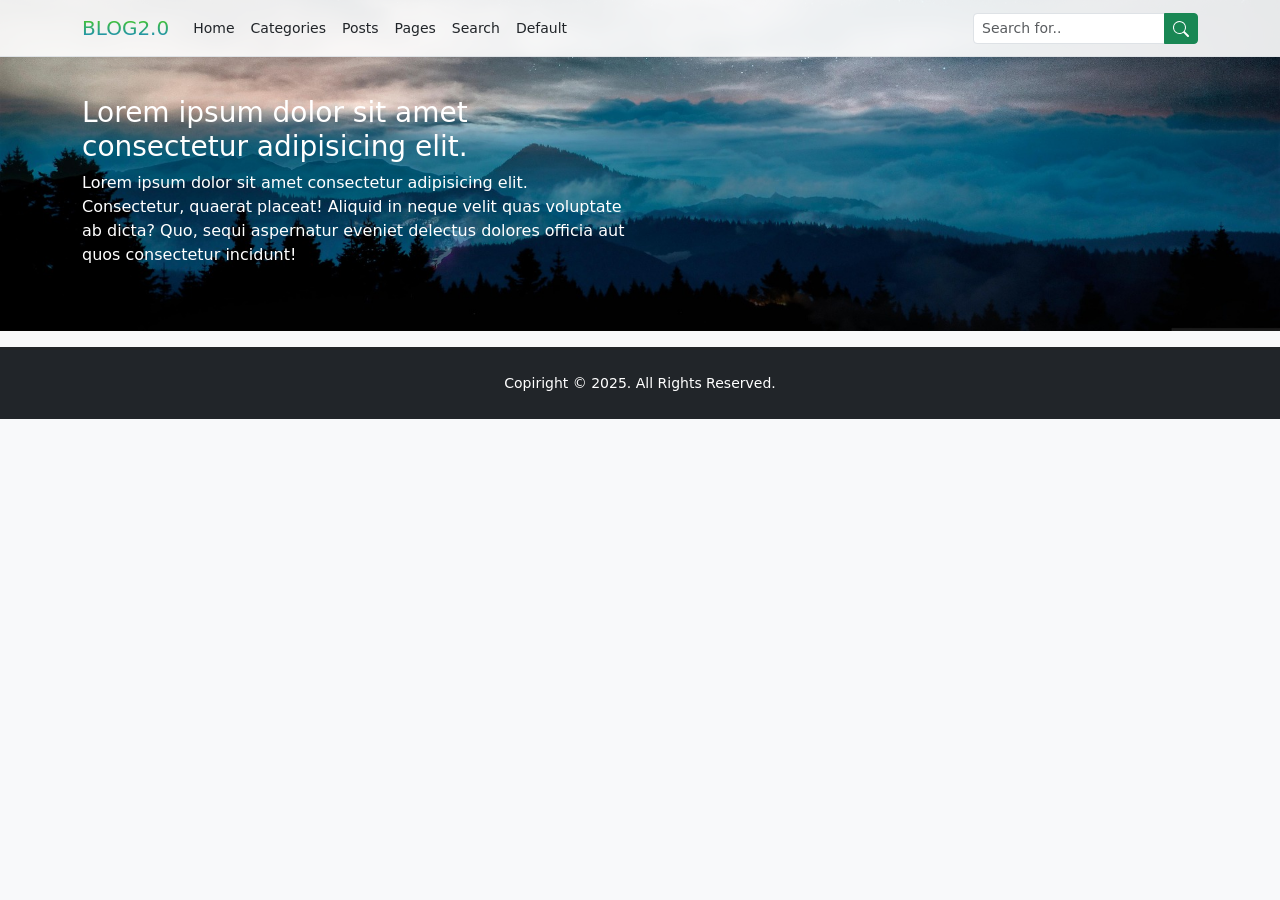
==== defauld.html @ bb2f2652 "Default Page Header created" ====
<!DOCTYPE html>
<html lang="en">
  <head>
    <meta charset="UTF-8" />
    <meta name="viewport" content="width=device-width, initial-scale=1.0" />
    <title>Default</title>
    <link
      rel="stylesheet"
      href="https://cdn.jsdelivr.net/npm/bootstrap@5.3.0/dist/css/bootstrap.min.css"
    />
    <link rel="stylesheet" href="style.css" />
    <script src="https://cdn.jsdelivr.net/npm/bootstrap@5.3.0/dist/js/bootstrap.bundle.min.js"></script>
  </head>
  <body class="bg-light">
    <!-- Navbar -->
    <nav
      class="navbar navbar-expand-lg bg-white small border-bottom shadow-sm fixed-top custom-nav"
      style="--bs-bg-opacity: .9;"
    >
      <div class="container">
        <a href="index.html" class="navbar-brand">
          <span class="brand-style brand-gradient"> BLOG2.0 </span>
        </a>
        <button
          type="button"
          class="navbar-toggler"
          data-bs-toggle="collapse"
          data-bs-target="#blog-navbar"
          aria-expanded="false"
          aria-label="Toggle Navigation"
        >
          <span class="navbar-toggler-icon"></span>
        </button>
        <div class="collapse navbar-collapse" id="blog-navbar">
          <ul class="navbar-nav me-auto mb-2 mb-lg-0">
            <li class="nav-item">
              <a href="#" class="nav-link text-dark">Home</a>
            </li>
            <li class="nav-item">
              <a href="#" class="nav-link text-dark">Categories</a>
            </li>
            <li class="nav-item">
              <a href="#" class="nav-link text-dark">Posts</a>
            </li>
            <li class="nav-item">
              <a href="#" class="nav-link text-dark">Pages</a>
            </li>
            <li class="nav-item">
              <a href="#" class="nav-link text-dark">Search</a>
            </li>
            <li class="nav-item">
              <a href="defauld.html" class="nav-link text-dark">Default</a>
            </li>
          </ul>
          <form class="d-flex" role="search">
            <div class="input-group">
              <input
                type="search"
                class="form-control form-control-sm"
                placeholder="Search for.."
              />
              <button type="submit" class="btn btn-sm btn-success">
                <svg
                  xmlns="http://www.w3.org/2000/svg"
                  width="16"
                  height="16"
                  fill="currentColor"
                  class="bi bi-search"
                  viewBox="0 0 16 16"
                >
                  <path
                    d="M11.742 10.344a6.5 6.5 0 1 0-1.397 1.398h-.001q.044.06.098.115l3.85 3.85a1 1 0 0 0 1.415-1.414l-3.85-3.85a1 1 0 0 0-.115-.1zM12 6.5a5.5 5.5 0 1 1-11 0 5.5 5.5 0 0 1 11 0"
                  />
                </svg>
              </button>
            </div>
          </form>
        </div>
      </div>
    </nav>
    <!-- Navbar -->

    <!-- Page Header -->
<header class="main-page-header py-5 mb-3">
    <div class="container">
        <div class="row">
            <div class="col-md-6">
                <div class="page-header-holder mt-5 text-white">
                    <h1 class="fs-3">Lorem ipsum dolor sit amet consectetur adipisicing elit.</h1>
                    <p>Lorem ipsum dolor sit amet consectetur adipisicing elit. Consectetur, quaerat placeat! Aliquid in neque velit quas voluptate ab dicta? Quo, sequi aspernatur eveniet delectus dolores officia aut quos consectetur incidunt!</p>
                </div>
            </div>
        </div>
    </div>
</header>
    <!-- Page Header -->

     <!-- Blog Footer -->
      <footer class="main-footer text-bg-dark p-4 text-center">
          <p class="m-0"><small>Copiright &copy; 2025. All Rights Reserved.</small></p>
      </footer>
    <!-- Blog Footer -->
  </body>
</html>
---- style.css ----
.brand-gradient {
    background: #1986CF;
background: linear-gradient(to top, #1986CF 0%, #4BCF12 100%);
-webkit-background-clip: text;
-webkit-text-fill-color: transparent;
}
.banner-holder, .main-page-header {
    background-image: url(img/banner.jpg);
    background-size: cover;
    background-position: bottom;
}
.custom-nav {
    backdrop-filter: blur(8px);
}
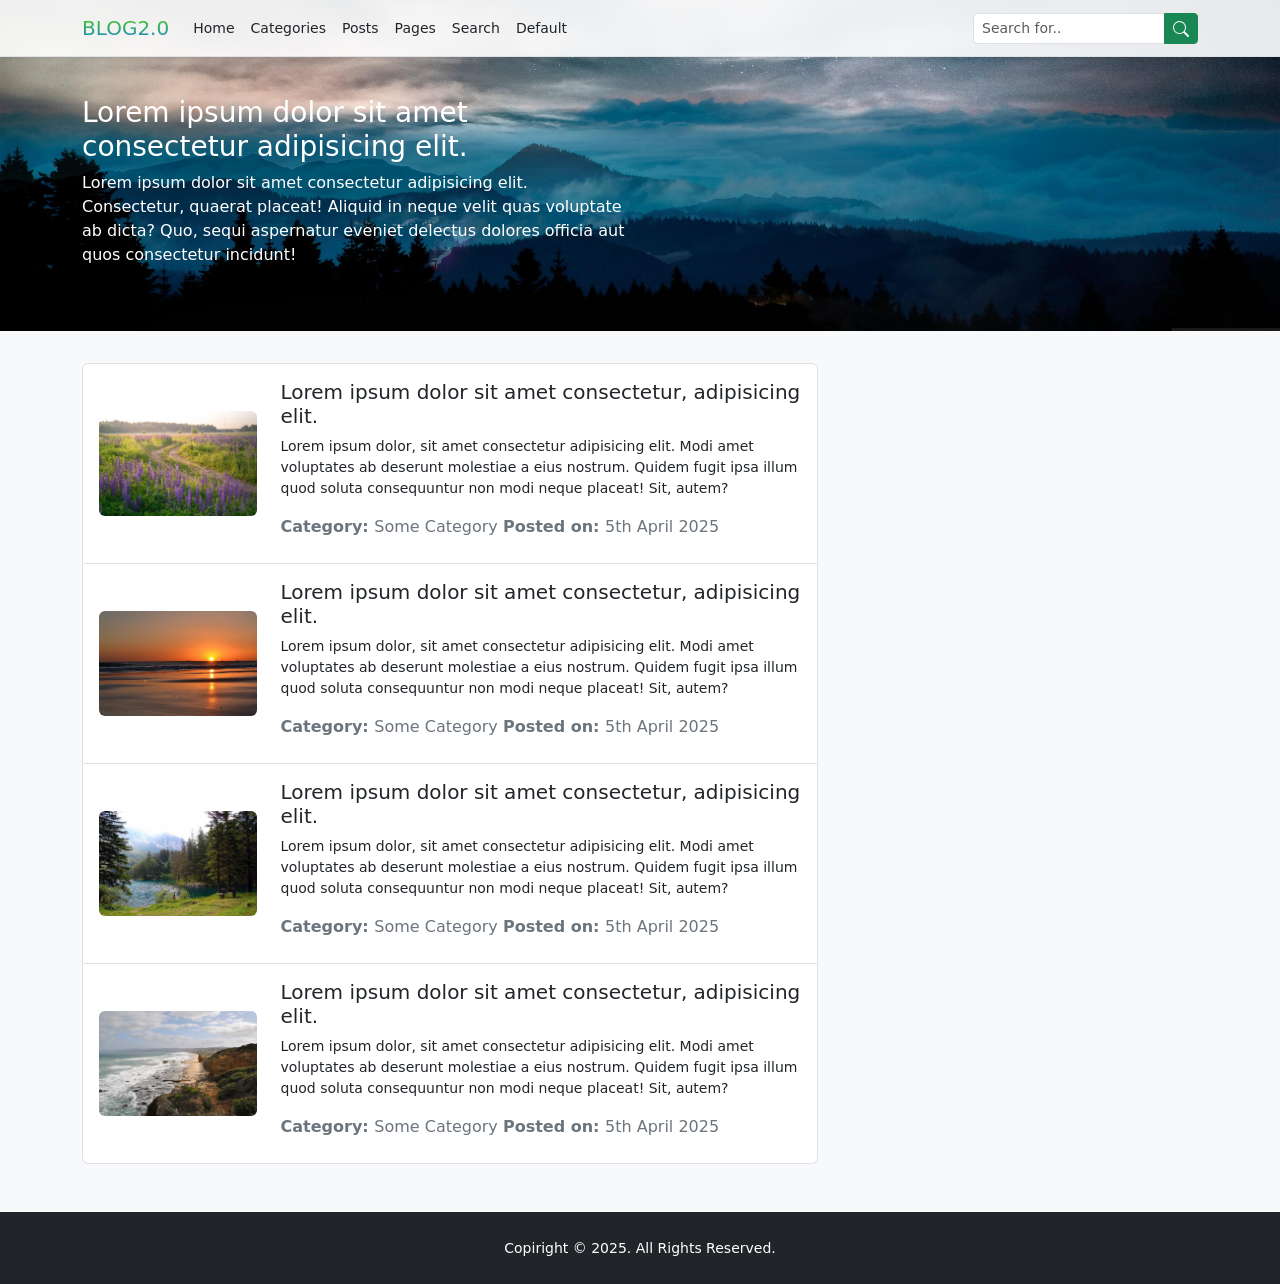
==== commit f0b78df6: "Post Loop created" ====
--- a/defauld.html
+++ b/defauld.html
@@ -95,6 +95,79 @@
 </header>
     <!-- Page Header -->
 
+    <!-- Post Loop -->
+     <section class="post-loop py-3 mb-3">
+        <div class="container">
+            <div class="row">
+                <div class="col-md-8">
+                    <div class="list-group mb-3">
+                        <a href="#" class="list-group-item list-group-item-action text-dark">
+                            <article class="row align-items-center">
+                                <div class="col-md-3">
+                                    <img src="img/field.jpg" alt="" class="img-fluid rounded">
+                                </div>
+                                <div class="col-md-9">
+                                    <h3 class="fs-5 mt-2">Lorem ipsum dolor sit amet consectetur, adipisicing elit.</h3>
+                                    <p class="fw-light small">Lorem ipsum dolor, sit amet consectetur adipisicing elit. Modi amet voluptates ab deserunt molestiae a eius nostrum. Quidem fugit ipsa illum quod soluta consequuntur non modi neque placeat! Sit, autem?</p>
+                                    <p class="text-secondary">
+                                        <strong> Category: </strong> Some Category
+                                        <strong>Posted on: </strong> 5th April 2025
+                                    </p>
+                                </div>
+                            </article>
+                        </a>
+                        <a href="#" class="list-group-item list-group-item-action text-dark">
+                            <article class="row align-items-center">
+                                <div class="col-md-3">
+                                    <img src="img/beach.jpg" alt="" class="img-fluid rounded">
+                                </div>
+                                <div class="col-md-9">
+                                    <h3 class="fs-5 mt-2">Lorem ipsum dolor sit amet consectetur, adipisicing elit.</h3>
+                                    <p class="fw-light small">Lorem ipsum dolor, sit amet consectetur adipisicing elit. Modi amet voluptates ab deserunt molestiae a eius nostrum. Quidem fugit ipsa illum quod soluta consequuntur non modi neque placeat! Sit, autem?</p>
+                                    <p class="text-secondary">
+                                        <strong> Category: </strong> Some Category
+                                        <strong>Posted on: </strong> 5th April 2025
+                                    </p>
+                                </div>
+                            </article>
+                        </a>
+                        <a href="#" class="list-group-item list-group-item-action text-dark">
+                            <article class="row align-items-center">
+                                <div class="col-md-3">
+                                    <img src="img/lake.jpg" alt="" class="img-fluid rounded">
+                                </div>
+                                <div class="col-md-9">
+                                    <h3 class="fs-5 mt-2">Lorem ipsum dolor sit amet consectetur, adipisicing elit.</h3>
+                                    <p class="fw-light small">Lorem ipsum dolor, sit amet consectetur adipisicing elit. Modi amet voluptates ab deserunt molestiae a eius nostrum. Quidem fugit ipsa illum quod soluta consequuntur non modi neque placeat! Sit, autem?</p>
+                                    <p class="text-secondary">
+                                        <strong> Category: </strong> Some Category
+                                        <strong>Posted on: </strong> 5th April 2025
+                                    </p>
+                                </div>
+                            </article>
+                        </a>
+                        <a href="#" class="list-group-item list-group-item-action text-dark">
+                            <article class="row align-items-center">
+                                <div class="col-md-3">
+                                    <img src="img/australia.jpg" alt="" class="img-fluid rounded">
+                                </div>
+                                <div class="col-md-9">
+                                    <h3 class="fs-5 mt-2">Lorem ipsum dolor sit amet consectetur, adipisicing elit.</h3>
+                                    <p class="fw-light small">Lorem ipsum dolor, sit amet consectetur adipisicing elit. Modi amet voluptates ab deserunt molestiae a eius nostrum. Quidem fugit ipsa illum quod soluta consequuntur non modi neque placeat! Sit, autem?</p>
+                                    <p class="text-secondary">
+                                        <strong> Category: </strong> Some Category
+                                        <strong>Posted on: </strong> 5th April 2025
+                                    </p>
+                                </div>
+                            </article>
+                        </a>
+                    </div>
+                </div>
+            </div>
+        </div>
+     </section>
+    <!-- Post Loop -->
+
      <!-- Blog Footer -->
       <footer class="main-footer text-bg-dark p-4 text-center">
           <p class="m-0"><small>Copiright &copy; 2025. All Rights Reserved.</small></p>
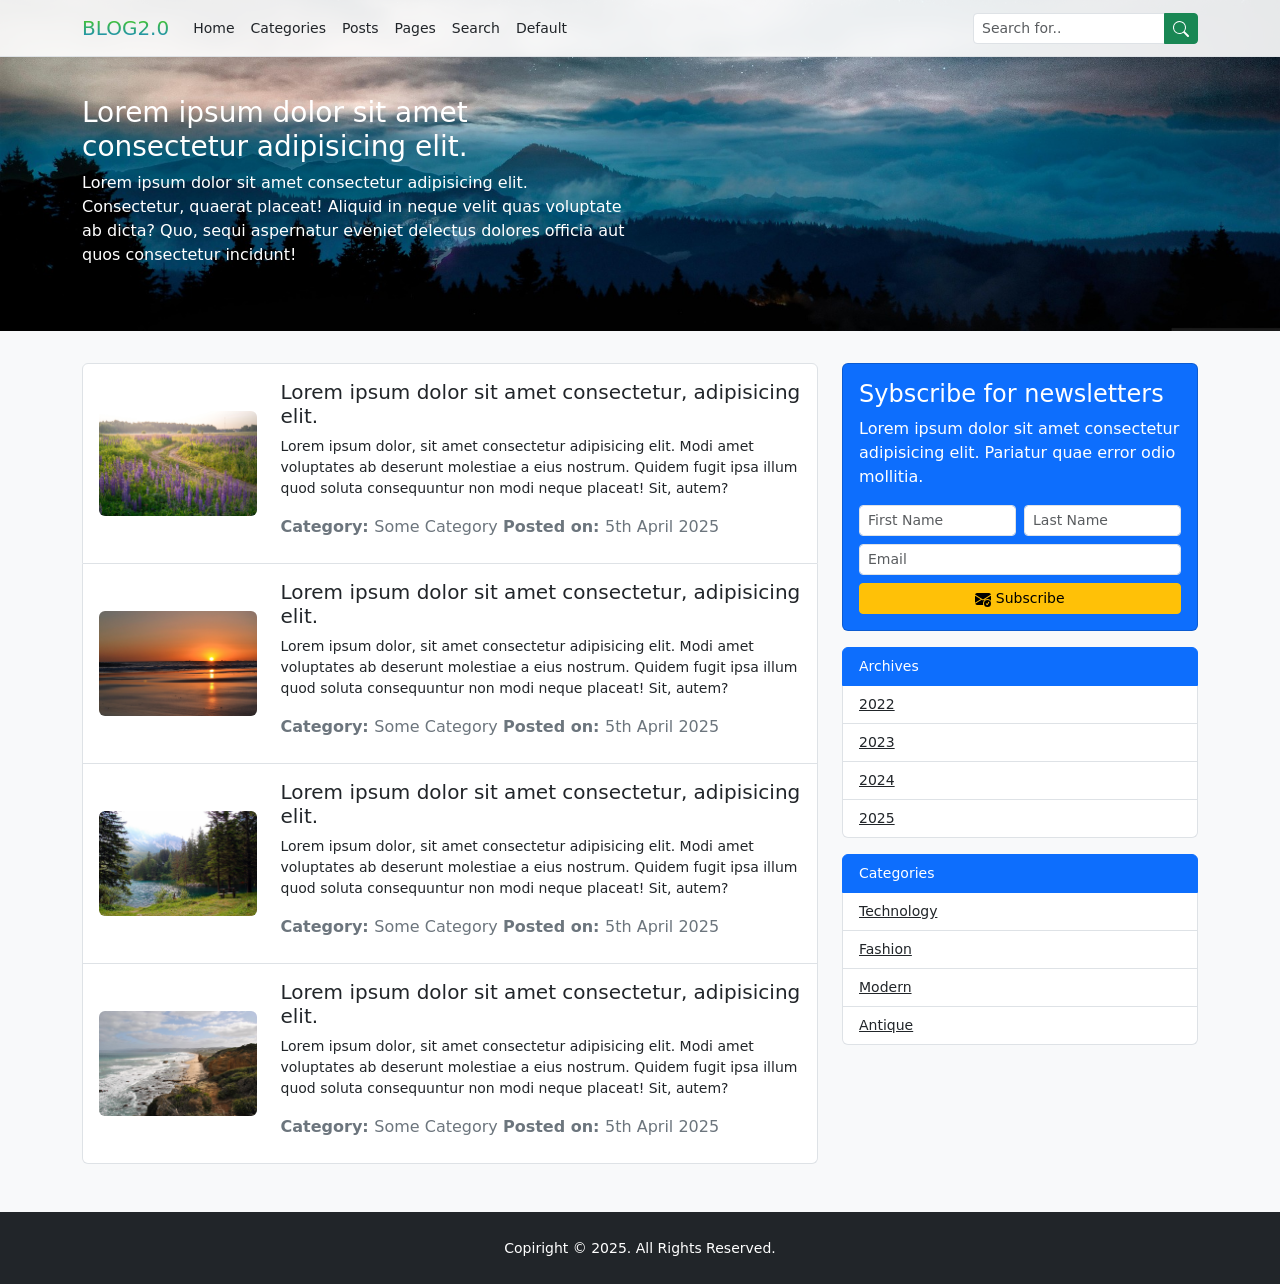
==== commit 6169a0da: "Categories and Archive created" ====
--- a/defauld.html
+++ b/defauld.html
@@ -163,6 +163,88 @@
                         </a>
                     </div>
                 </div>
+                <div class="col-md-4">
+                    <div class="card text-bg-primary mb-3">
+                        <div class="card-body">
+                        <h3 class="fs-4">Sybscribe for newsletters</h3>
+                        <p>Lorem ipsum dolor sit amet consectetur adipisicing elit. Pariatur quae error odio mollitia.</p>
+                        <form>
+                            <div class="row gx-2">
+                                <div class="col-md-6">
+                                    <div class="mb-2">
+                                        <input type="text" class="form-control form-control-sm" placeholder="First Name" required>
+                                    </div>
+                                </div>
+                                <div class="col-md-6">
+                                    <div class="mb-2">
+                                        <input type="text" class="form-control form-control-sm" placeholder="Last Name" required>
+                                    </div>
+                                </div>
+                                <div class="col-md-12">
+                                    <div class="mb-2">
+                                        <input type="email" class="form-control form-control-sm" placeholder="Email" required>
+                                    </div>
+                                </div>
+                                <div class="col-md-12">
+                                    <div class="d-grid">
+                                        <button
+                                        type="submit"
+                                        class="btn btn-warning btn-sm">
+                                        <svg
+                                        xmlns="http://www.w3.org/2000/svg"
+                                        width="16"
+                                        height="16"
+                                        fill="currentColor"
+                                        class="bi bi-envelope-check-fill"
+                                        viewBox="0 0 16 16"
+                                      >
+                                        <path
+                                          d="M.05 3.555A2 2 0 0 1 2 2h12a2 2 0 0 1 1.95 1.555L8 8.414zM0 4.697v7.104l5.803-3.558zM6.761 8.83l-6.57 4.026A2 2 0 0 0 2 14h6.256A4.5 4.5 0 0 1 8 12.5a4.49 4.49 0 0 1 1.606-3.446l-.367-.225L8 9.586zM16 4.697v4.974A4.5 4.5 0 0 0 12.5 8a4.5 4.5 0 0 0-1.965.45l-.338-.207z"
+                                        />
+                                        <path
+                                          d="M16 12.5a3.5 3.5 0 1 1-7 0 3.5 3.5 0 0 1 7 0m-1.993-1.679a.5.5 0 0 0-.686.172l-1.17 1.95-.547-.547a.5.5 0 0 0-.708.708l.774.773a.75.75 0 0 0 1.174-.144l1.335-2.226a.5.5 0 0 0-.172-.686"
+                                        />
+                                      </svg>
+                                        Subscribe
+                                    </button>
+                                    </div>
+                                </div>
+                            </div>
+            
+                        </form>
+                    </div>
+                    </div>
+                    <ul class="list-group small mb-3">
+                        <li class="list-group-item active">Archives</li>
+                        <li class="list-group-item list-group-item-action">
+                            <a href="#" class="text-decoretion-none text-dark">2022</a>
+                        </li>
+                        <li class="list-group-item list-group-item-action">
+                            <a href="#" class="text-decoretion-none text-dark">2023</a>
+                        </li>
+                        <li class="list-group-item list-group-item-action">
+                            <a href="#" class="text-decoretion-none text-dark">2024</a>
+                        </li>
+                        <li class="list-group-item list-group-item-action">
+                            <a href="#" class="text-decoretion-none text-dark">2025</a>
+                        </li>
+                    </ul>
+                    <ul class="list-group small mb-3">
+                        <li class="list-group-item active">Categories</li>
+                        <li class="list-group-item list-group-item-action">
+                            <a href="#" class="text-decoretion-none text-dark">Technology</a>
+                        </li>
+                        <li class="list-group-item list-group-item-action">
+                            <a href="#" class="text-decoretion-none text-dark">Fashion</a>
+                        </li>
+                        <li class="list-group-item list-group-item-action">
+                            <a href="#" class="text-decoretion-none text-dark">Modern</a>
+                        </li>
+                        <li class="list-group-item list-group-item-action">
+                            <a href="#" class="text-decoretion-none text-dark">Antique</a>
+                        </li>
+                    </ul>
+                </div>
             </div>
         </div>
      </section>
